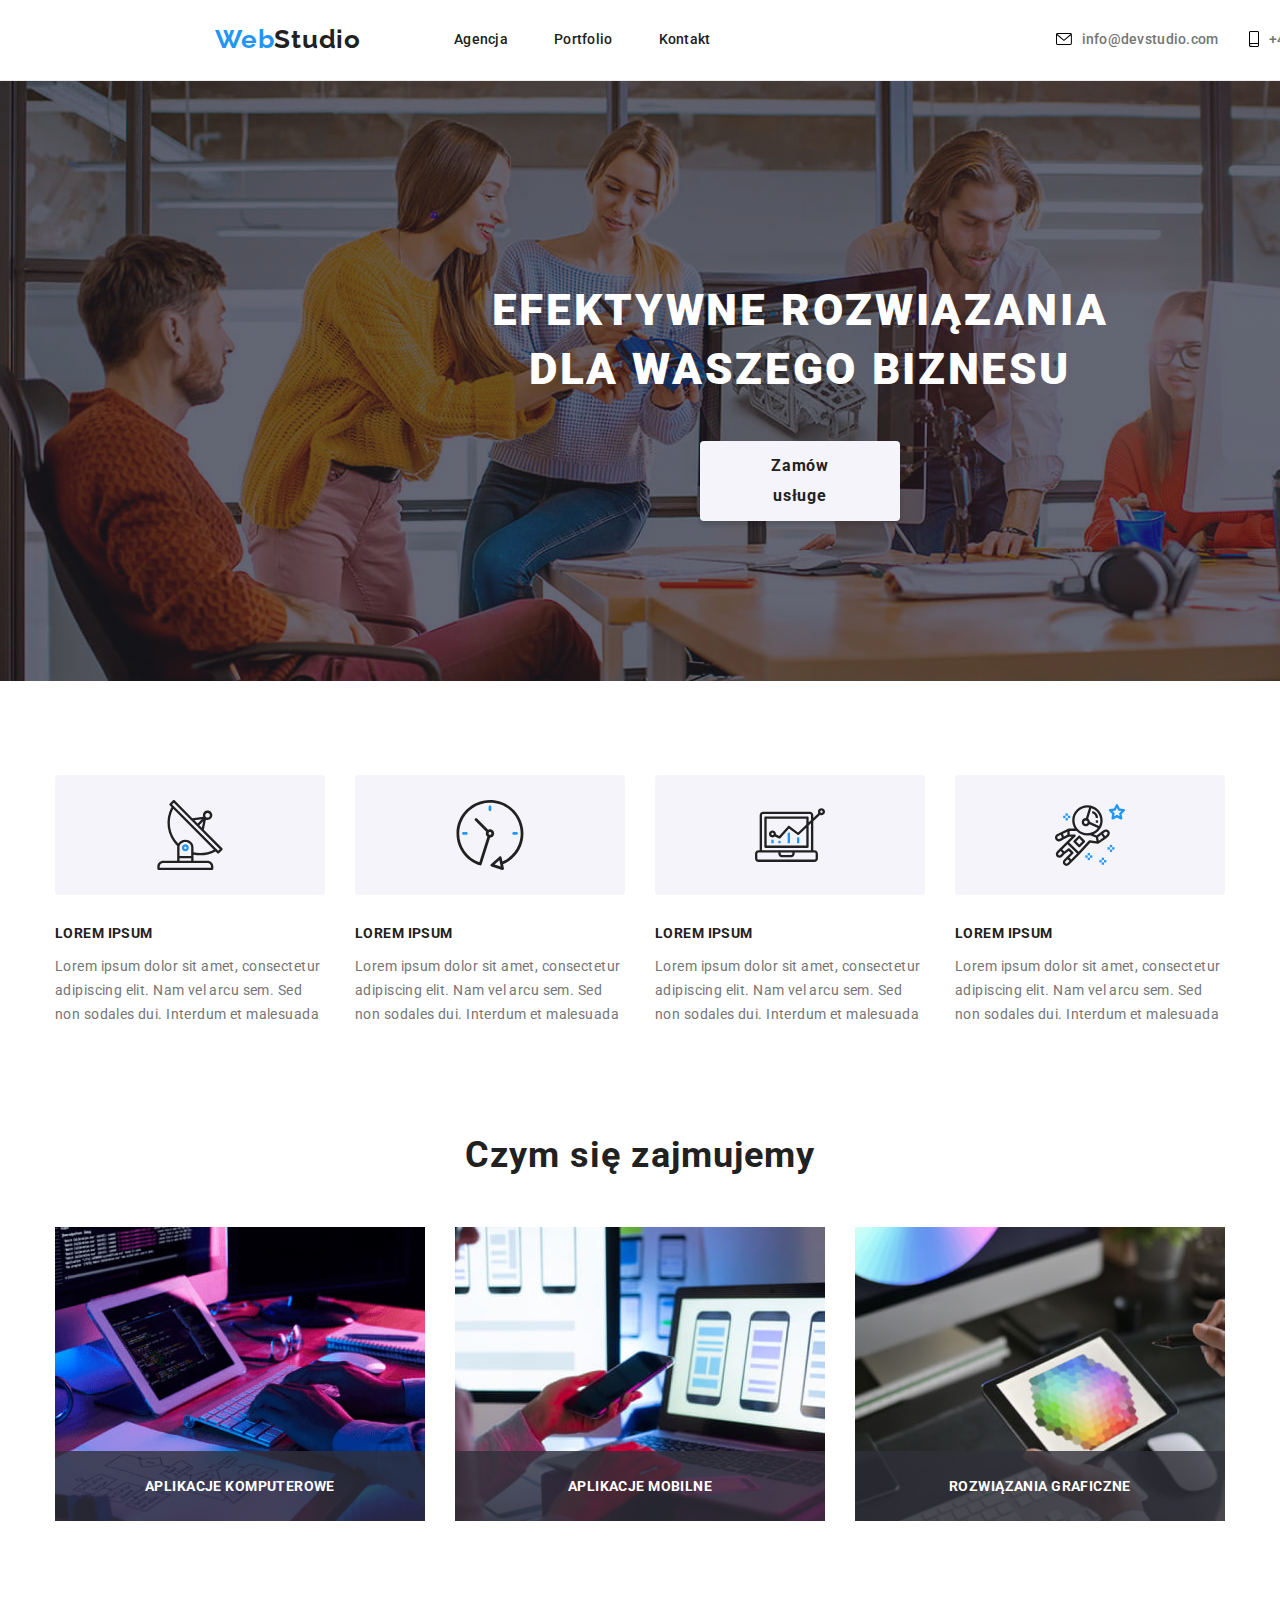
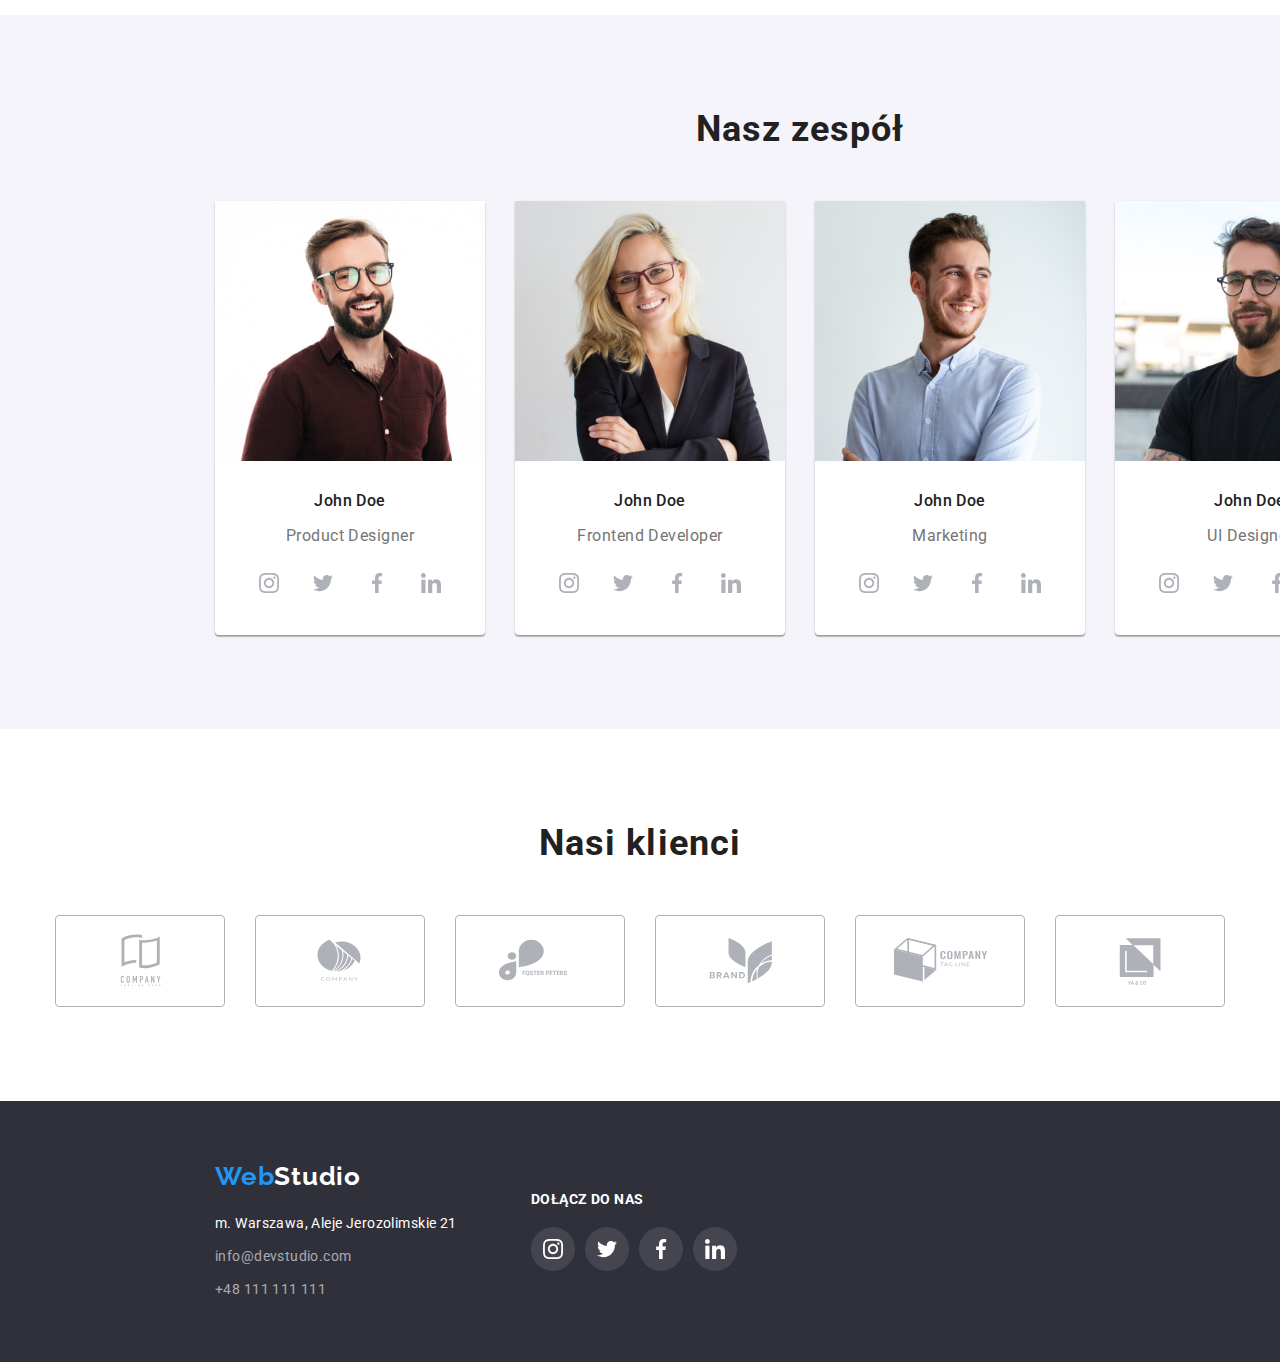
==== index.html @ 3041f0a5 ".visually-hidden" ====
<!DOCTYPE html>
<html lang="pl">
<head>
    <meta charset="UTF-8">
    <meta http-equiv="X-UA-Compatible" content="IE=edge">
    <meta name="viewport" content="width=device-width, initial-scale=1.0">
    <title>goit-markup-hw-04 Paweł Kupis</title>
    <link rel="stylesheet" href="modern-normalize.css">
    <link rel="stylesheet" href="./css/styles.css" />
    <link rel="preconnect" href="https://fonts.gstatic.com">
    <link href="https://fonts.googleapis.com/css2?family=Raleway:wght@700&family=Roboto:wght@400;500;700;900&display=swap"
    rel="stylesheet">
</head>
<body>
     <!---Menu-->
    <header>  
        <section class="menu">  
            <div class="container">
                <h2 class="menu-logo">
                    <a class="menu-logo-item" href="index.html">Web<span class="menu-logo-accent">Studio</span></a>
                </h2>
                <nav class="navigation">
                    <ul class="navigation-list list">
                        <li class="navigation-list-item">
                            <a class="navigation-list-link" href="Agencja">Agencja</a></li>
                        <li class="navigation-list-item">
                            <a class="navigation-list-link" href="portfolio.html">Portfolio</a></li>
                        <li class="navigation-list-item">
                            <a class="navigation-list-link" href="Kontakt">Kontakt</a></li>
                    </ul>
                </nav>
                <div class="menu-contact">
                    <a class="menu-mail" href="mailto:info@devstudio.com">
                        <svg class="icon-envelope">
                            <use href="./images/icons.svg#icon-envelope"></use>
                        </svg>
                        info@devstudio.com
                    </a>
                    <a class="menu-phonenumber" href="tel:48111111111">
                        <svg class="icon-smartphone">
                            <use href="./images/icons.svg#icon-smartphone"></use>
                        </svg>
                        +48 111 111 111
                    </a>
                </div>
            </div>
        </section>
        <section class="header">
            <div class="container">
                <div class="header-item">
                    <h1 class="header-title">EFEKTYWNE ROZWIĄZANIA DLA WASZEGO BIZNESU</h1>
                    <button class="header-btn blue-btn" type="button" data-modal-open>Zamów usługe</button>
                </div>
            </div>
        </section>
        
    </header>
    <main>
        <!-- Nasze atuty -->
        <section class="strengths section">
            <div class="container">               
                <ul class="strengths-list-icons list">
                    <li class="strengths-list-icons-item">
                        <svg class="icon-antenna strengthsicons">
                            <use href="./images/icons.svg#icon-antenna-1"></use>
                        </svg>
                    </li>
                    <li class="strengths-list-icons-item">        
                        <svg class="icon-clock strengthsicons">
                            <use href="./images/icons.svg#icon-clock-1"></use>
                        </svg>
                    </li>
                    <li class="strengths-list-icons-item">
                        <svg class="icon-diagram-1 strengthsicons">
                            <use href="./images/icons.svg#icon-diagram-1"></use>
                        </svg>
                    </li>
                    <li class="strengths-list-icons-item">
                        <svg class="icon-astronaut-1 strengthsicons">
                            <use href="./images/icons.svg#icon-astronaut-1"></use>
                        </svg>
                    </li>
                </ul>    
                <ul class="strengths-list list">
                    <li class="strengths-item">
                        <h3 class="strengths-title">LOREM IPSUM </h3> 
                        <p class="strengths-about">Lorem ipsum dolor sit amet, consectetur adipiscing elit. Nam vel arcu sem. Sed non sodales dui. Interdum et malesuada</p>
                    </li>
                    <li class="strengths-item">        
                        <h3 class="strengths-title">LOREM IPSUM </h3>
                        <p class="strengths-about">Lorem ipsum dolor sit amet, consectetur adipiscing elit. Nam vel arcu sem. Sed non sodales dui. Interdum et malesuada</p>
                    </li>
                    <li class="strengths-item">
                        <h3 class="strengths-title">LOREM IPSUM </h3>
                        <p class="strengths-about">Lorem ipsum dolor sit amet, consectetur adipiscing elit. Nam vel arcu sem. Sed non sodales dui. Interdum et malesuada</p>
                    </li>
                    <li class="strengths-item">
                        <h3 class="strengths-title">LOREM IPSUM </h3>
                        <p class="strengths-about">Lorem ipsum dolor sit amet, consectetur adipiscing elit. Nam vel arcu sem. Sed non sodales dui. Interdum et malesuada</p>
                    </li>
                </ul>
            </div>
        </section>
        <section class="whatwedo">
            <div class="container">
                <h2 class="whatwedo-title">Czym się zajmujemy</h2>
                <ul class="whatwedo-list list">
                    <li class="whatwedo-list-item">
                        <p class="whatwedo-list-about">Aplikacje komputerowe</p>
                        <img class="whatwedo-list-img" src="images/whatwedo1.jpg" alt="programowanie" width="370" height="294"></li>      
                    <li class="whatwedo-list-item">
                        <p class="whatwedo-list-about">Aplikacje mobilne</p>
                        <img class="whatwedo-list-img" src="images/whatwedo2.jpg" alt="programowanie na smartfona" width="370" height="294"></li>
                    <li class="whatwedo-list-item">
                        <p class="whatwedo-list-about">Rozwiązania graficzne</p>
                        <img class="whatwedo-list-img" src="images/whatwedo3.jpg" alt="paleta kolorów" width="370" height="294"></li>
                </ul>
            </div>
        </section>
        <section class="ourteam ">
            <div class="container section">
                <h2 class="ourteam-title">Nasz zespół</h2>
                <ul class="ourteam-list list">
                    <li class="ourteam-list-item">
                        <img class="ourteam-list-img" src="images/ourteam1.jpg" alt="Johan Doe 1" width="270" height="260">
                        <div class="ourteam-content-wrapper">
                            <h3 class="ourteam-list-name">John Doe</h3>
                            <p class="ourteam-list-job">Product Designer</p>
                            <ul class="social-list list">
                                <li class="social-list-item">
                                    <a class="social-list-link" href="#">
                                        <svg class="social-icon">
                                        <use href="./images/icons.svg#icon-instagram"></use>
                                        </svg>
                                    </a>
                                </li>
                                <li class="social-list-item">
                                    <a class="social-list-link" href="#">
                                    <svg class="social-icon">
                                        <use href="./images/icons.svg#icon-twitter"></use>
                                    </svg>
                                    </a>
                                </li>
                                <li class="social-list-item">
                                    <a class="social-list-link" href="#">
                                    <svg class="social-icon">
                                        <use href="./images/icons.svg#icon-facebook"></use>
                                    </svg>
                                    </a>
                                </li>
                                <li class="social-list-item">
                                    <a class="social-list-link" href="#">
                                    <svg class="social-icon">
                                        <use href="./images/icons.svg#icon-linkedin"></use>
                                    </svg>
                                    </a>
                                </li>
                            </ul>
                        </div>
                    </li>
                    <li class="ourteam-list-item">
                        <img class="ourteam-list-img" src="images/ourteam2.jpg" alt="Johan Doe 2" width="270" height="260">
                        <div class="ourteam-content-wrapper">
                            <h3 class="ourteam-list-name">John Doe</h3>
                            <p class="ourteam-list-job">Frontend Developer</p>
                            <ul class="social-list list">
                                <li class="social-list-item">
                                    <a class="social-list-link" href="#">
                                        <svg class="social-icon">
                                        <use href="./images/icons.svg#icon-instagram"></use>
                                        </svg>
                                    </a>
                                </li>
                                <li class="social-list-item">
                                    <a class="social-list-link" href="#">
                                    <svg class="social-icon">
                                        <use href="./images/icons.svg#icon-twitter"></use>
                                    </svg>
                                    </a>
                                </li>
                                <li class="social-list-item">
                                    <a class="social-list-link" href="#">
                                    <svg class="social-icon">
                                        <use href="./images/icons.svg#icon-facebook"></use>
                                    </svg>
                                    </a>
                                </li>
                                <li class="social-list-item">
                                    <a class="social-list-link" href="#">
                                    <svg class="social-icon">
                                        <use href="./images/icons.svg#icon-linkedin"></use>
                                    </svg>
                                    </a>
                                </li>
                            </ul>
                        </div>
                    </li>
                    <li class="ourteam-list-item">
                        <img class="ourteam-list-img" src="images/ourteam3.jpg" alt="Johan Doe 3" width="270" height="260">
                        <div class="ourteam-content-wrapper">
                            <h3 class="ourteam-list-name">John Doe</h3>
                            <p class="ourteam-list-job">Marketing</p>
                            <ul class="social-list list">
                                <li class="social-list-item">
                                    <a class="social-list-link" href="#">
                                        <svg class="social-icon">
                                        <use href="./images/icons.svg#icon-instagram"></use>
                                        </svg>
                                    </a>
                                </li>
                                <li class="social-list-item">
                                    <a class="social-list-link" href="#">
                                    <svg class="social-icon">
                                        <use href="./images/icons.svg#icon-twitter"></use>
                                    </svg>
                                    </a>
                                </li>
                                <li class="social-list-item">
                                    <a class="social-list-link" href="#">
                                    <svg class="social-icon">
                                        <use href="./images/icons.svg#icon-facebook"></use>
                                    </svg>
                                    </a>
                                </li>
                                <li class="social-list-item">
                                    <a class="social-list-link" href="#">
                                    <svg class="social-icon">
                                        <use href="./images/icons.svg#icon-linkedin"></use>
                                    </svg>
                                    </a>
                                </li>
                            </ul>
                        </div>
                    </li>
                    <li class="ourteam-list-item">
                        <img class="ourteam-list-img" src="images/ourteam4.jpg" alt="Johan Doe 4" width="270" height="260">
                        <div class="ourteam-content-wrapper">
                            <h3 class="ourteam-list-name">John Doe</h3>
                            <p class="ourteam-list-job">UI Designer</p>
                            <ul class="social-list list">
                                <li class="social-list-item">
                                    <a class="social-list-link" href="#">
                                        <svg class="social-icon">
                                        <use href="./images/icons.svg#icon-instagram"></use>
                                        </svg>
                                    </a>
                                </li>
                                <li class="social-list-item">
                                    <a class="social-list-link" href="#">
                                    <svg class="social-icon">
                                        <use href="./images/icons.svg#icon-twitter"></use>
                                    </svg>
                                    </a>
                                </li>
                                <li class="social-list-item">
                                    <a class="social-list-link" href="#">
                                    <svg class="social-icon">
                                        <use href="./images/icons.svg#icon-facebook"></use>
                                    </svg>
                                    </a>
                                </li>
                                <li class="social-list-item">
                                    <a class="social-list-link" href="#">
                                    <svg class="social-icon">
                                        <use href="./images/icons.svg#icon-linkedin"></use>
                                    </svg>
                                    </a>
                                </li>
                            </ul>
                        </div>
                    </li>
                </ul>
            </div>
        </section>
        <section class="ourclient section">
            <div class="container">
                <h2 class="ourclient-title">Nasi klienci</h2>
                <ul class="ourclient-list list">
                    <li class="ourclient-list-item">
                        <svg class="ourclient-icons">
                            <use href="./images/icons.svg#icon-Logo-1"></use>
                        </svg>
                    </li>
                    <li class="ourclient-list-item">
                        <svg class="ourclient-icons">
                            <use href="./images/icons.svg#icon-Logo-2"></use>
                        </svg>
                    </li>
                    <li class="ourclient-list-item">
                        <svg class="ourclient-icons">
                            <use href="./images/icons.svg#icon-Logo-3"></use>
                        </svg>
                    </li>
                    <li class="ourclient-list-item">
                        <svg class="ourclient-icons">
                            <use href="./images/icons.svg#icon-Logo-4"></use>
                        </svg>
                    </li>
                    <li class="ourclient-list-item">
                        <svg class="ourclient-icons">
                            <use href="./images/icons.svg#icon-Logo-5"></use>
                        </svg>
                    </li>
                    <li class="ourclient-list-item">
                        <svg class="ourclient-icons">
                            <use href="./images/icons.svg#icon-Logo"></use>
                        </svg>
                    </li>
                </ul>

            </div>
        </section>
    </main>
    <footer class="footer">
        <div class="container">
            <div class="left-footer">
                <h2 class="logo-footer">
                    <a class="menu-logo-item" href="#">Web<span class="footer-logo-accent">Studio</span></a>
                </h2>
                <address class="address">
                    <ul class="address-list list">
                        <li class="address-list-item">
                            <a class="address-list-link" href="https://goo.gl/maps/HhbNM7JacB6x19Nx8" target="_blank">m. Warszawa, Aleje Jerozolimskie 21</a></li>
                        <li class="address-list-item">
                            <a class="address-list-link" href="mailto:info@devstudio.com">info@devstudio.com</a></li>
                        <li class="address-list-item">
                            <a class="address-list-link" href="tel:48111111111">+48 111 111 111</a></li>
                    </ul>
                </address>
            </div>
            <div class="right-footer">
                <h3 class="social-title">Dołącz do nas</h3>
                <ul class="social-list list">
                    <li class="social-list-item">
                        <a class="social-list-link footer-icon" href="#">
                            <svg class="social-icon">
                            <use href="./images/icons.svg#icon-instagram"></use>
                            </svg>
                        </a>
                    </li>
                    <li class="social-list-item">
                        <a class="social-list-link footer-icon" href="#">
                        <svg class="social-icon">
                            <use href="./images/icons.svg#icon-twitter"></use>
                        </svg>
                        </a>
                    </li>
                    <li class="social-list-item">
                        <a class="social-list-link footer-icon" href="#">
                        <svg class="social-icon">
                            <use href="./images/icons.svg#icon-facebook"></use>
                        </svg>
                        </a>
                    </li>
                    <li class="social-list-item">
                        <a class="social-list-link footer-icon" href="#">
                        <svg class="social-icon">
                            <use href="./images/icons.svg#icon-linkedin"></use>
                        </svg>
                        </a>
                    </li>
                </ul>
            </div>
        </div>
    </footer>
    <div class="backdrop is-hidden" data-modal>
        <div class="modal">
            <button type="button" class="close-btn" data-modal-close>
                <svg class="close-btn-vector">
                    <use href="./images/icons.svg#icon-vector"></use>
                </svg>
            </button>
            <form class="modal-form" name="signup_form" action="" method="POST" autocomplete="on" novalidate>
                <h3 class="modal-form-title">Zostaw swoje dane w formularzu poniżej</h3>
                <div class="label-item">
                    <label class="modal-form-">
                        <span class="label-description">Imie</span> 
                        <input type="text" name="username" placeholder="Jan" />
                    </label>
                </div>
                <div class="label-item">
                    <label>
                        <span class="label-description">Telefon</span> 
                        <input type="tel" name="userphonenumber" placeholder="111 111 111" />
                    </label>
                </div>
                <div class="label-item">
                    <label>
                        <span class="label-description">Email</span>
                        <input type="email" name="useremail" placeholder="user1@gmail.com" />
                    </label>
                </div>
                <div class="label-item">
                    <label>
                        <span class="label-description">Komentarz</span>
                        <textarea name="usercomment" rows="5" placeholder="Wprowadź tekst"></textarea>
                    </label>
                </div>
                <div class="label-item">
                    <label class="modalcheckbox">
                        <input type="checkbox" name="statutes" value="statutes" checked />
                         <span class="checkbox-description">Oświadczam iż akceptuję Regulamin i Politykę Prywatności.</span> 
                    </label>
                </div>
                <div class="submit-item">
                <button class="submit-btn" type="submit">Wyślij</button>
                </div>
            </form>
        </div>
    </div>
    <script src="./js/modal.js"></script>
</body>
</html>
---- css/styles.css ----
:root {
  --main-font: "Roboto", sans-serif;
  --secondary-font: "Raleway", sans-serif;
  --main-color: #2196f3;
  --text-default: #212121;
  --description: #757575;
  --white: #ffffff;
  --svg-colour: #afb1b8;
}
body {
  font-family: var(--main-font);
  color: var(--text-default);
}
a {
  text-decoration: none;
}
h1,
h2,
h3,
h4,
h5,
h6 {
  margin: 0;
}

ul,
ol {
  padding: 0;
  margin: 0;
}

p {
  padding: 0;
}

img {
  display: block;
}
.list {
  list-style: none;
}
.container {
  width: 1200px;
  padding: 0 15px;
  align-items: center;
  margin: 0 auto;
}

.section {
  padding-top: 94px;
  padding-bottom: 94px;
}
/* ########### COMPONENT ############## */
.blue-btn {
  background: #f5f4fa;
  border-radius: 4px;
  cursor: pointer;
  transition: color 250ms cubic-bezier(0.4, 0, 0.2, 1),
    background-color 250ms cubic-bezier(0.4, 0, 0.2, 1);
}
.blue-btn:hover,
.blue-btn:focus {
  background-color: var(--main-color);
  color: var(--white);
}
/* ########### END COMPONENT ############## */

/* ########### MENU ############## */

.menu {
  border-bottom: 1px solid #ececec;
  width: 1600px;
  margin: 0 auto;
}
.menu .container {
  display: flex;
  align-items: center;
  padding-top: 24px;
  padding-bottom: 25px;
}
.menu-logo {
  margin-right: 93px;
}
.navigation-list {
  display: flex;
}
.navigation-list-item:not(:last-child) {
  margin-right: 46px;
}
.navigation-list-link {
  display: inline-block;
  position: relative;
}

.navigation-list-link::after {
  content: " ";
  display: block;
  width: 100%;
  height: 4px;
  background: transparent;
  position: absolute;
  bottom: -28px;
  left: 0;
  border-radius: 2px;
  transition: background 250ms cubic-bezier(0.4, 0, 0.2, 1);
}
.navigation-list-link:hover::after,
.navigation-list-link:visited::after {
  background: var(--main-color);
}

.menu-logo-item {
  font-family: var(--secondary-font);
  font-size: 26px;
  line-height: 1.192;
  letter-spacing: 0.03em;
  color: var(--main-color);
}
.menu-logo-accent {
  color: var(--text-default);
}

.navigation-list-link {
  font-weight: 500;
  font-size: 14px;
  line-height: 1.142;
  letter-spacing: 0.02em;
  color: var(--text-default);
  transition: color 250ms cubic-bezier(0.4, 0, 0.2, 1);
}

.navigation-list-link:hover,
.navigation-list-link:focus {
  color: var(--main-color);
}
.menu-contact {
  display: flex;
  align-items: center;
  justify-content: center;
}
.menu-mail {
  margin-left: 345px;
  margin-right: 30px;
}

.menu-mail,
.menu-phonenumber {
  font-weight: 500;
  font-size: 14px;
  line-height: 1.142;
  letter-spacing: 0.02em;
  color: var(--description);
  display: flex;
  align-items: center;
  transition: color 250ms cubic-bezier(0.4, 0, 0.2, 1),
    fill 250ms cubic-bezier(0.4, 0, 0.2, 1);
}
.menu-mail:hover,
.menu-mail:focus,
.menu-phonenumber:hover,
.menu-phonenumber:focus {
  color: var(--main-color);
  fill: var(--main-color);
}
.icon-envelope {
  width: 16px;
  height: 12px;
}
.icon-smartphone {
  width: 10px;
  height: 16px;
}
.icon-envelope,
.icon-smartphone {
  margin-right: 10px;
}

/* ########### END MENU ############## */

/* ########### HEDER ############## */

.header {
  background-image: linear-gradient(
      rgba(47, 48, 58, 0.4),
      rgba(47, 48, 58, 0.4)
    ),
    url("../images/background/headerbackground.jpg");
  height: 600px;
  background-repeat: no-repeat;
  width: 1600px;
  margin: 0 auto;
}

.container .header-item {
  display: flex;
  flex-direction: column;
  align-items: center;
  justify-content: center;
}
.header-item {
  padding-top: 200px;
  padding-bottom: 200px;
}

.header-title {
  margin-bottom: 40px;
  width: 696px;
  height: 120px;
  font-weight: 900;
  font-size: 44px;
  line-height: 1.333;
  text-align: center;
  letter-spacing: 0.06em;
  text-transform: uppercase;
  color: var(--white);
}
.header-btn {
  width: 200px;
  padding: 10px 41px;
  border: 0px;
  font-weight: bold;
  font-size: 16px;
  line-height: 1.875;
  text-align: center;
  letter-spacing: 0.06em;
  color: var(--text-default);
  box-shadow: 0px 4px 4px rgba(0, 0, 0, 0.15);
}
.main-btn{
  border: none;
  width: 200px;
  font-size: 16px;
  line-height: 1.875;
  color: var(--text-default);
  box-shadow: 0px 4px 4px rgba(0, 0, 0, 0.15);

}

/* ########### END HEDER ############## */

/* ########### MAIN ############## */
.strengths .container {
  display: block;
}
.strengths-list,
.strengths-list-icons {
  display: flex;
}
.strengths-list-icons .strengths-list-icons-item {
  display: flex;
}

.strengths-item:not(:last-child),
.strengths-list-icons-item:not(:last-child) {
  margin-right: 30px;
}
.strengths-list-icons-item {
  width: 270px;
  height: 120px;
  margin-bottom: 30px;
  background: #f5f4fa;
  border-radius: 4px;
}
.strengthsicons {
  width: 70px;
  min-height: 70px;
  margin-left: 100px;
}

.strengths-title {
  margin-bottom: 10px;
  width: 270px;
  font-size: 14px;
  line-height: 1.142;
  letter-spacing: 0.03em;
  text-transform: uppercase;
}
.strengths-about {
  width: 270px;
  font-size: 14px;
  line-height: 1.714;
  letter-spacing: 0.03em;
  color: var(--description);
}
.whatwedo-title,
.ourteam-title,
.ourclient-title {
  margin-bottom: 50px;
  font-size: 36px;
  line-height: 1.166;
  text-align: center;
  letter-spacing: 0.03em;
}
.whatwedo {
  padding-bottom: 94px;
}
.whatwedo-list {
  display: flex;
}

.whatwedo-list-item:not(:last-child),
.ourteam-list-item:not(:last-child) {
  margin-right: 30px;
}
.whatwedo-list-item {
  position: relative;
}
.whatwedo-list-item > .whatwedo-list-about {
  position: absolute;
  bottom: 0px;
  left: -50%;
  right: 50%;
  transform: translate(50%, 0%);
  margin: 0 auto;
  padding-top: 27px;
  padding-bottom: 27px;
  background-color: rgba(47, 48, 58, 0.8);
}
.whatwedo-list-about {
  font-family: var(--main-font);
  font-style: normal;
  font-weight: bold;
  font-size: 14px;
  line-height: 16px;
  text-align: center;
  letter-spacing: 0.03em;
  text-transform: uppercase;
  color: var(--white);
}
.ourteam {
  background-color: #f5f4fa;
  width: 1600px;
  margin: 0 auto;
}
.ourteam-list {
  display: flex;
}
.ourteam-list-item {
  background: #ffffff;
  box-shadow: 0px 1px 3px rgba(0, 0, 0, 0.12), 0px 1px 1px rgba(0, 0, 0, 0.14),
    0px 2px 1px rgba(0, 0, 0, 0.2);
  border-radius: 0px 0px 4px 4px;
}
.ourteam-content-wrapper {
  padding-top: 30px;
  padding-right: 32px;
  padding-bottom: 30px;
  padding-left: 32px;
}
.ourteam-list-name {
  margin-bottom: 10px;
}
.ourteam-list-name {
  font-weight: 500;
  font-size: 16px;
  line-height: 1.187;
  text-align: center;
  letter-spacing: 0.03em;
}
.ourteam-list-job {
  font-size: 16px;
  line-height: 1.187;
  text-align: center;
  letter-spacing: 0.03em;
  color: var(--description);
  margin-bottom: 16px;
}
.social-list {
  display: flex;
  align-items: center;
  justify-content: space-between;
  width: 206px;
}
.social-list-item {
  display: flex;
}
.social-list-link {
  display: flex;
  align-items: center;
  justify-content: center;
  width: 44px;
  height: 44px;
  background: rgba(255, 255, 255, 0.1);
  border-radius: 50%;
  fill: #afb1b8;
  transition: background-color 250ms cubic-bezier(0.4, 0, 0.2, 1),
    fill 250ms cubic-bezier(0.4, 0, 0.2, 1);
}
.social-list-link:hover,
.social-list-link:focus {
  fill: var(--white);
  background-color: var(--main-color);
}
.social-icon {
  width: 20px;
  height: 20px;
}
.ourclient-list {
  display: flex;
  justify-content: space-between;
}
.ourclient-list-item:hover,
.ourclient-list-item:focus {
  fill: var(--main-color);
  border-color: var(--main-color);
}
.ourclient-list-item {
  display: flex;
  width: 170px;
  height: 92px;
  border: 1px solid #afb1b8;
  border-radius: 4px;
  fill: var(--svg-colour);
  transition: border-color 250ms cubic-bezier(0.4, 0, 0.2, 1),
    fill 250ms cubic-bezier(0.4, 0, 0.2, 1);
}
.ourclient-icons {
  width: 106px;
  min-height: 60px;
  margin-left: 32px;
}
/* ########### END MAIN ############## */

/* ########### FOOTER ############## */
.footer {
  background: #2f303a;
  width: 1600px;
  margin: 0 auto;
}
.left-footer {
  min-width: 246px;
}
.logo-footer {
  padding-top: 60px;
  margin-bottom: 20px;
}
.address-list-item:not(:last-child) {
  margin-bottom: 9px;
}
.address {
  padding-bottom: 60px;
}
.address-list-link {
  font-style: normal;
  font-weight: normal;
  font-size: 14px;
  line-height: 1.714;
  letter-spacing: 0.03em;
  color: rgba(255, 255, 255, 0.6);
  transition: color 250ms cubic-bezier(0.4, 0, 0.2, 1);
}
a[href="https://goo.gl/maps/HhbNM7JacB6x19Nx8"]
{
  color: var(--white);
}
.address-list-link:hover,
.address-list-link:focus {
  color: var(--main-color);
}
.footer-logo-accent {
  color: var(--white);
}
.right-footer {
  padding-left: 70px;
}
.social-title {
  padding-bottom: 20px;
  font-size: 14px;
  line-height: 1.143;
  letter-spacing: 0.03em;
  text-transform: uppercase;
  color: #ffffff;
}
.footer .container {
  display: flex;
}

.footer-icon {
  fill: var(--white);
}

/* ########### END FOOTER ############## */

.backdrop {
  position: fixed;
  left: 0px;
  top: 0px;
  width: 100%;
  height: 100%;
  background: rgba(99, 62, 62, 0.2);
  transition: visibility 250ms cubic-bezier(0.4, 0, 0.2, 1),
    opacity 250ms cubic-bezier(0.4, 0, 0.2, 1);
}
.modal {
  position: absolute;
  width: 528px;
  min-height: 581px;
  left: 50%;
  top: 50%;
  transform: translate(-50%, -50%);
  background: #ffffff;
  box-shadow: 0px 1px 3px rgba(0, 0, 0, 0.12), 0px 1px 1px rgba(0, 0, 0, 0.14),
    0px 2px 1px rgba(0, 0, 0, 0.2);
  border-radius: 4px;
}
.close-btn {
  position: absolute;
  width: 30px;
  height: 30px;
  right: 8px;
  top: 8px;
  border-radius: 50%;
  background: #ffffff;
  border: 1px solid rgba(0, 0, 0, 0.1);
  box-sizing: border-box;
  cursor: pointer;
}
.close-btn-vector {
  position: relative;
  width: 11px;
  height: 11px;
  margin: 0 auto;
}
.is-hidden {
  opacity: 0;
  visibility: hidden;
  pointer-events: none;
  transition: visibility 250ms cubic-bezier(0.4, 0, 0.2, 1),
    opacity 250ms cubic-bezier(0.4, 0, 0.2, 1);
}
.modal-form{
  padding-right: 40px;
  padding-left: 40px;
}
.modal-form-title{
  display: flex;
  padding-top: 40px;
  padding-bottom: 12px;
  min-width: 448px;
font-size: 20px;
line-height: 23px;
text-align: center;
justify-content: center;
letter-spacing: 0.03em;
}
label {
      display: flex;
      flex-direction: column;
      margin-bottom: 28px;
      
    }
textarea{
  resize: none;
} 
input{
  height: 2.5rem;
  padding: 1rem .75rem;
  border: 1px solid rgba(33, 33, 33, 0.2);
box-sizing: border-box;
border-radius: 4px;
  outline: none;
}   
textarea{
  border: 1px solid rgba(33, 33, 33, 0.2);
box-sizing: border-box;
border-radius: 4px;
outline: none;
}
.submit-item{
  display: flex;
  justify-content: center;
  padding-top: 2px;
  padding-bottom: 40px;
}
.label-description{
  font-size: 12px;
line-height: 14px;
letter-spacing: 0.01em;
color: var(--description);
}
.checkbox-description{
  font-size: 14px;
line-height: 24px;
letter-spacing: 0.03em;
color: var(--description);
}
.submit-btn{
  width: 200px;
  height: 50px;
  font-weight: bold;
font-size: 16px;
line-height: 30px;
text-align: center;
letter-spacing: 0.06em;
  color: var(--white);
  background: var(--main-color);
box-shadow: 0px 4px 4px rgba(0, 0, 0, 0.15);
border-radius: 4px;
border: 0px;
}
.visually-hidden{
  position: absolute !important;
  clip: rect(1px 1px 1px 1px);
  clip: rect(1px, 1px, 1px, 1px);
  padding: 0 !important;
  border: 0 !important;
  height: 1px !important;
  width: 1px !important;
  overflow: hidden;
}

/* ########### PORTFOLIO ############## */
.container .filters-list {
  display: flex;
  justify-content: center;
}
.filters-list-item:not(:last-child) {
  margin-right: 8px;
}

.filters-list-btn {
  border: 0px;
  padding: 6px 22px;
  font-weight: 500;
  font-size: 16px;
  line-height: 1.625;
  text-align: center;
  letter-spacing: 0.03em;
  color: var(--text-default);
}

.container .projects-list {
  display: flex;
}
.projects-list {
  min-height: 1272px;
  padding-top: 50px;
  flex-wrap: wrap;
  align-items: center;
  justify-content: space-between;
}
.projects-list-title {
  margin-bottom: 4px;
  padding-left: 24px;
}
.projects-list-type {
  padding-bottom: 20px;
  padding-left: 24px;
}
.projects-list-item:nth-child(-n + 6) {
  margin-bottom: 30px;
}
.projects-list-item:hover,
.projects-list-item:focus {
  border: 1px solid #eeeeee;
  box-sizing: border-box;
  box-shadow: 0px 1px 1px rgba(0, 0, 0, 0.12), 0px 4px 4px rgba(0, 0, 0, 0.06),
    1px 4px 6px rgba(0, 0, 0, 0.16);
}
.projects-list-item {
  position: relative;
  overflow: hidden;
  transition: box-shadow 250ms cubic-bezier(0.4, 0, 0.2, 1);
}
.overlay {
  position: absolute;
  top: 0;
  left: 0;
  width: 374px;
  height: 294px;
  background-color: rgba(33, 150, 243, 0.9);
  transform: translatey(100%);
  transition: transform 250ms cubic-bezier(0.4, 0, 0.2, 1);
  z-index: 0;
}
.overlay > p {
  padding-top: 49px;
  padding-right: 45px;
  padding-bottom: 49px;
  padding-left: 24px;
  font-size: 18px;
  line-height: 28px;
  letter-spacing: 0.03em;
  color: var(--white);
  margin: 0 auto;
}
.projects-list-item:hover .overlay {
  transform: translatex(0);
}
.projects-frame {
  position: relative;
  padding-top: 20px;
  border-right: 1px solid #eeeeee;
  border-bottom: 1px solid #eeeeee;
  border-left: 1px solid #eeeeee;
  background-color: var(--white);
  z-index: 1;
}
.projects-list-title {
  font-size: 18px;
  line-height: 1.666;
  letter-spacing: 0.06em;
}
.projects-list-type {
  font-size: 16px;
  line-height: 1.875;
  letter-spacing: 0.03em;
  color: var(--description);
}
/* ########### END PORTFOLIO ############## */
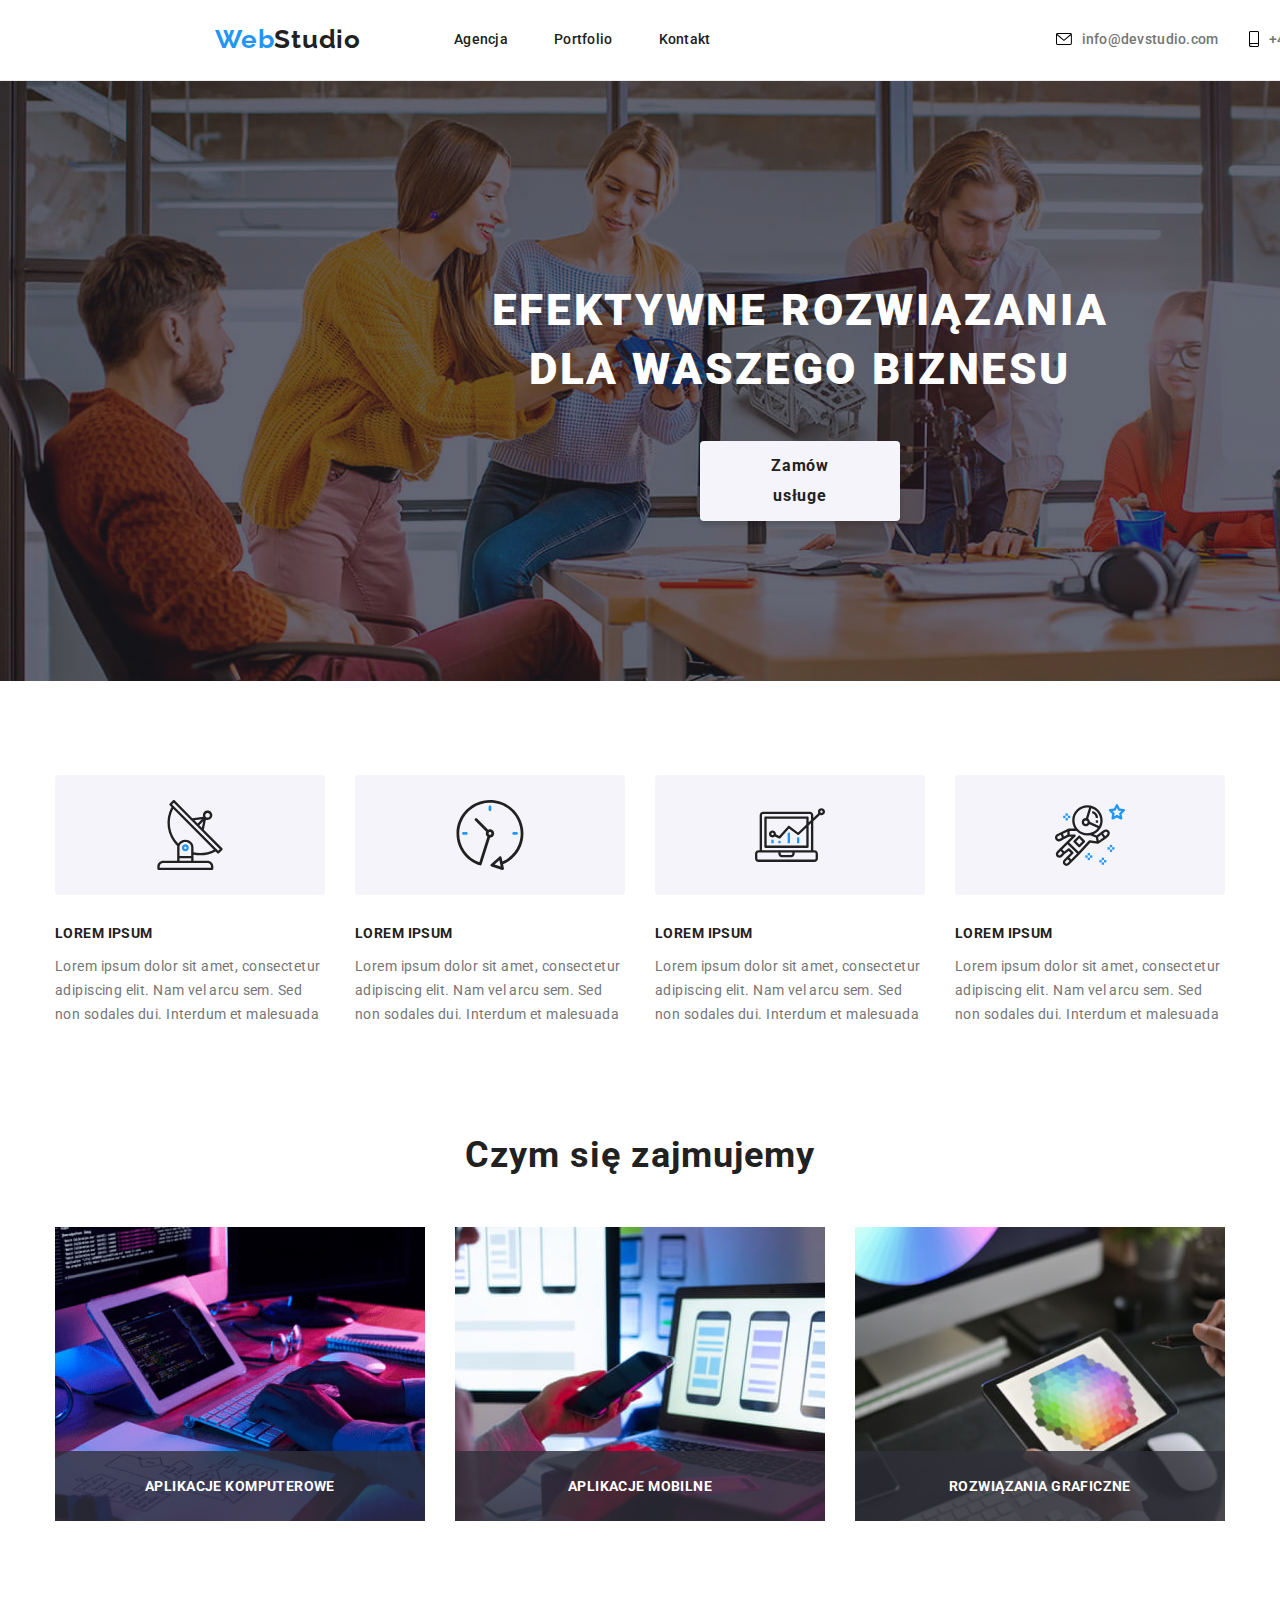
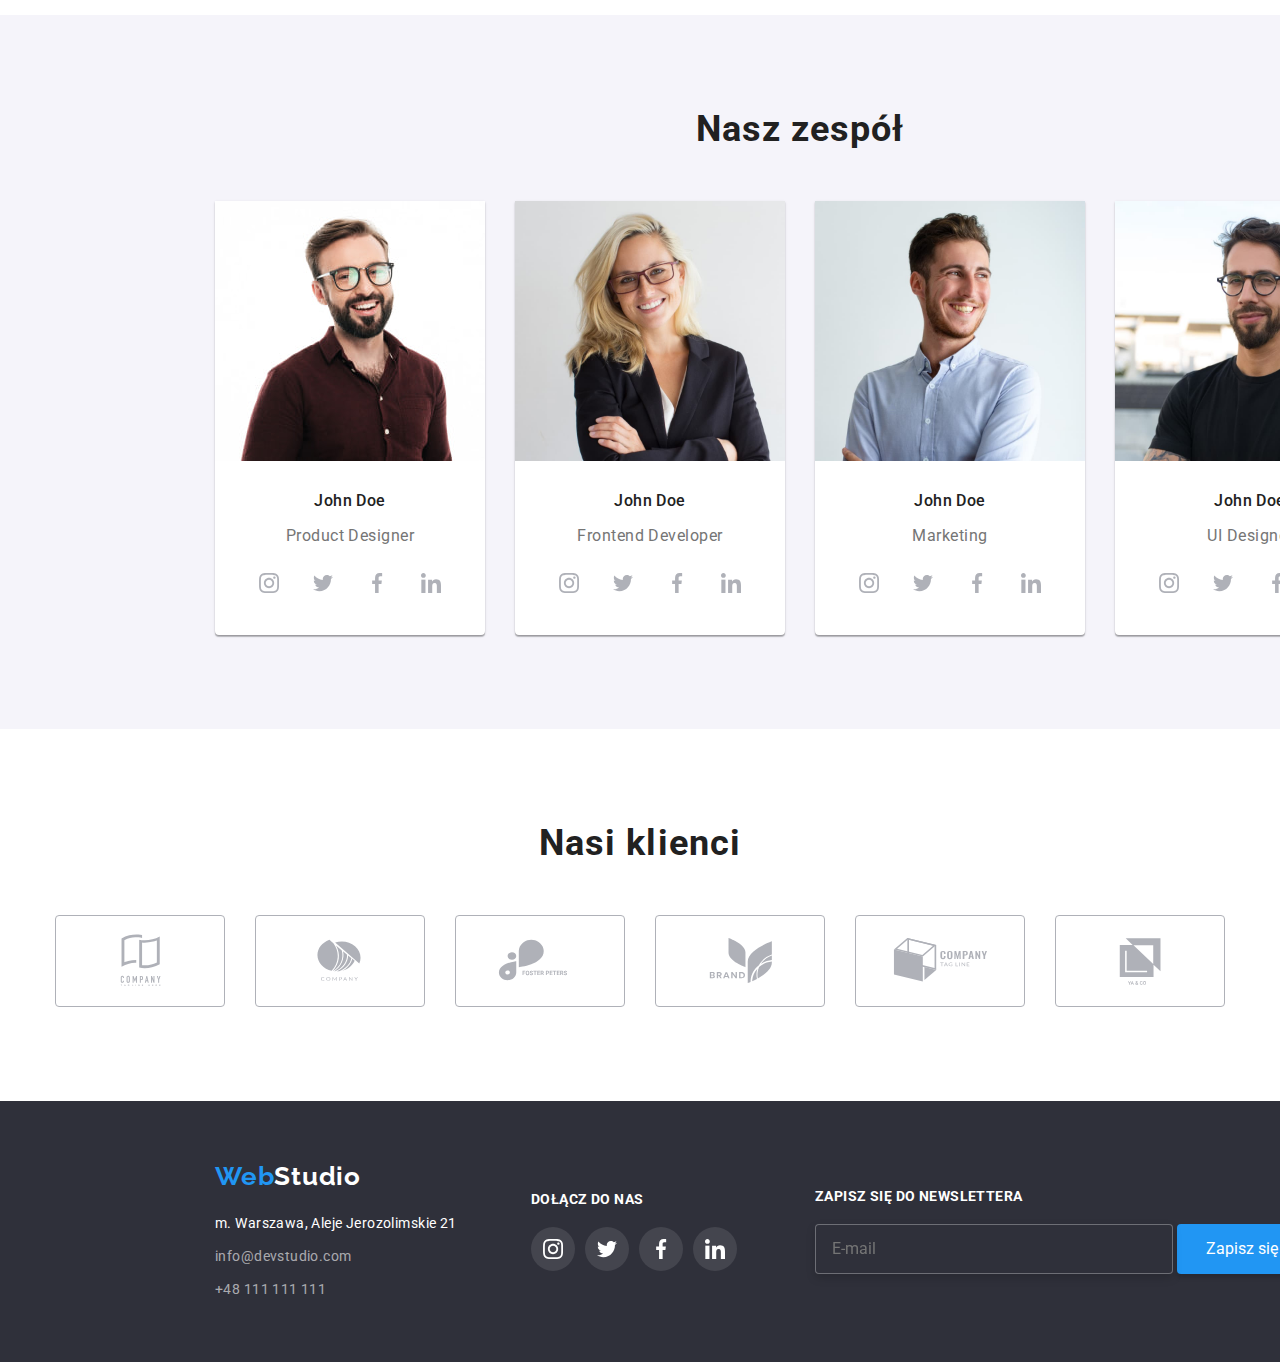
==== commit cb18d106: "newsletter" ====
--- a/index.html
+++ b/index.html
@@ -361,6 +361,17 @@
                     </li>
                 </ul>
             </div>
+            <form class="footer-form" name="signup_form" action="" method="POST" autocomplete="on" novalidate>
+                <h3 class="footer-form-title">Zapisz się do newslettera</h3>
+                <label for="footer-form-label">
+                <input class="footer-input" type="email" name="newsletteremail" placeholder="E-mail">
+                <button class="footer-form-btn" type="submit">Zapisz się
+                    <!-- <svg class="footer-button-icon">
+                        <use href="./images/icons.svg#icon-send"></use>
+                    </svg> -->
+                </button>
+                </label>
+            </form>
         </div>
     </footer>
     <div class="backdrop is-hidden" data-modal>
@@ -372,38 +383,34 @@
             </button>
             <form class="modal-form" name="signup_form" action="" method="POST" autocomplete="on" novalidate>
                 <h3 class="modal-form-title">Zostaw swoje dane w formularzu poniżej</h3>
-                <div class="label-item">
-                    <label class="modal-form-">
-                        <span class="label-description">Imie</span> 
-                        <input type="text" name="username" placeholder="Jan" />
-                    </label>
-                </div>
-                <div class="label-item">
-                    <label>
-                        <span class="label-description">Telefon</span> 
-                        <input type="tel" name="userphonenumber" placeholder="111 111 111" />
-                    </label>
-                </div>
-                <div class="label-item">
-                    <label>
-                        <span class="label-description">Email</span>
-                        <input type="email" name="useremail" placeholder="user1@gmail.com" />
-                    </label>
-                </div>
-                <div class="label-item">
-                    <label>
-                        <span class="label-description">Komentarz</span>
-                        <textarea name="usercomment" rows="5" placeholder="Wprowadź tekst"></textarea>
-                    </label>
-                </div>
-                <div class="label-item">
-                    <label class="modalcheckbox">
-                        <input type="checkbox" name="statutes" value="statutes" checked />
-                         <span class="checkbox-description">Oświadczam iż akceptuję Regulamin i Politykę Prywatności.</span> 
-                    </label>
-                </div>
-                <div class="submit-item">
-                <button class="submit-btn" type="submit">Wyślij</button>
+                <label class="modal-label" for="name" required> Imie</label>
+                <div class="modal-input-wrapper">
+                    <input class="modal-input" type="text" name="username" placeholder="Jan"></input>
+                    <svg class="modal-input-icon">
+                        <use href="./images/icons.svg#icon-modalperson"></use>
+                    </svg>
+                </div>
+                <label class="modal-label" for="telephone"> Telefon </label>
+                <div class="modal-input-wrapper">
+                    <input class="modal-input" type="tel" name="userphonenumber" placeholder="111 111 111">
+                    <svg class="modal-input-icon">
+                        <use href="./images/icons.svg#icon-modalphone"></use>
+                    </svg>
+                </div>
+                <label class="modal-label" for="email" required> Email</label>
+                <div class="modal-input-wrapper">
+                    <input class="modal-input" type="email" name="useremail" placeholder="jan@mail.com">
+                    <svg class="modal-input-icon">
+                        <use href="./images/icons.svg#icon-modalemail"></use>
+                    </svg>
+                </div>
+                <label class="modal-label" for="comment">Komentarz </label>
+                    <textarea class="modal-textarea" name="usercomment" id="textarea" cols="30" rows="5" placeholder="Wprowadź tekst"></textarea>
+                <div class="modal-declaimer-wrapper">
+                    <input class="modal-checkbox visually-hidden" type="checkbox" id="user-policy" name="statutes" value="statutes" required></input>
+                    <label class="policy-label" for="user-policy"> Oświadczam iż akceptuję <a class="modal-policy-linktext" href="#">Regulamin</a> i <a class="modal-policy-linktext" href="#">Politykę Prywatności.</a>
+                    </label>   
+                    <button class="modal-btn" type="submit">Wyślij</button>
                 </div>
             </form>
         </div>
--- a/css/styles.css
+++ b/css/styles.css
@@ -226,14 +226,13 @@
   color: var(--text-default);
   box-shadow: 0px 4px 4px rgba(0, 0, 0, 0.15);
 }
-.main-btn{
+.main-btn {
   border: none;
   width: 200px;
   font-size: 16px;
   line-height: 1.875;
   color: var(--text-default);
   box-shadow: 0px 4px 4px rgba(0, 0, 0, 0.15);
-
 }
 
 /* ########### END HEDER ############## */
@@ -474,10 +473,52 @@
 .footer .container {
   display: flex;
 }
-
 .footer-icon {
   fill: var(--white);
 }
+.footer-form{
+  min-width: 570px;
+  padding-left: 78px;
+}
+.footer-form-title{
+  padding-bottom: 20px;
+  font-size: 14px;
+line-height: 16px;
+letter-spacing: 0.03em;
+text-transform: uppercase;
+color: #FFFFFF;
+}
+.footer-form-label{
+  display: inline-block;
+}
+.footer-input{
+  width: 358px;
+  padding: 15px 16px;
+  border: 1px solid rgba(255, 255, 255, 0.3);
+box-sizing: border-box;
+filter: drop-shadow(0px 4px 4px rgba(0, 0, 0, 0.15));
+border-radius: 4px;
+background: #2F303A;
+/* outline: none; */
+}
+.footer-form-btn{
+  width: 200px;
+height: 50px;
+padding-right: 76px;
+color: var(--white);
+  background: var(--main-color) ;
+box-shadow: 0px 4px 4px rgba(0, 0, 0, 0.15);
+border-radius: 4px;
+border: 0px;
+}
+.footer-form-btn::before{
+  background-image: url(../images/vectors/vectorunchecked.svg);
+}
+/* .footer-button-icon{
+  width: 24px;
+  height: 24px;
+  fill: var(--white);
+} */
 
 /* ########### END FOOTER ############## */
 
@@ -493,15 +534,16 @@
 }
 .modal {
   position: absolute;
-  width: 528px;
-  min-height: 581px;
   left: 50%;
   top: 50%;
   transform: translate(-50%, -50%);
+  width: 528px;
+  min-height: 581px;
   background: #ffffff;
   box-shadow: 0px 1px 3px rgba(0, 0, 0, 0.12), 0px 1px 1px rgba(0, 0, 0, 0.14),
     0px 2px 1px rgba(0, 0, 0, 0.2);
   border-radius: 4px;
+  padding: 40px;
 }
 .close-btn {
   position: absolute;
@@ -528,77 +570,126 @@
   transition: visibility 250ms cubic-bezier(0.4, 0, 0.2, 1),
     opacity 250ms cubic-bezier(0.4, 0, 0.2, 1);
 }
-.modal-form{
-  padding-right: 40px;
-  padding-left: 40px;
-}
-.modal-form-title{
-  display: flex;
-  padding-top: 40px;
+.modal-form {
+  display: flex;
+  justify-content: center;
+  align-items: flex-start;
+  flex-direction: column;
+}
+.modal-form-title {
+  display: flex;
   padding-bottom: 12px;
   min-width: 448px;
-font-size: 20px;
-line-height: 23px;
-text-align: center;
-justify-content: center;
-letter-spacing: 0.03em;
-}
-label {
-      display: flex;
-      flex-direction: column;
-      margin-bottom: 28px;
-      
-    }
-textarea{
+  font-size: 20px;
+  line-height: 23px;
+  text-align: center;
+  justify-content: center;
+  letter-spacing: 0.03em;
+}
+.modal-label {
+  font-size: 12px;
+  line-height: 14px;
+  letter-spacing: 0.01em;
+  color: var(--description);
+  padding-bottom: 4px;
+}
+.modal-input-wrapper {
+  position: relative;
+  width: 100%;
+  margin-bottom: 10px;
+}
+.modal-input {
+  width: 100%;
+  height: 40px;
+  border: 1px solid rgba(33, 33, 33, 0.2);
+  box-sizing: border-box;
+  border-radius: 4px;
+  padding-top: 12px;
+  padding-bottom: 12px;
+  padding-left: 42px;
+}
+.modal-input:focus,
+.modal-textarea:focus {
+  fill: var(--main-color);
+  border-color: var(--main-color);
+  outline: none;
+}
+.modal-input-icon {
+  position: absolute;
+  top: 50%;
+  left: 15px;
+  transform: translatey(-50%);
+  width: 12px;
+  height: 12px;
+  fill: var(--text-default);
+}
+.modal-input:focus + .modal-input-icon {
+  fill: var(--main-color);
+}
+.modal-textarea {
+  border: 1px solid rgba(33, 33, 33, 0.2);
+  box-sizing: border-box;
+  border-radius: 4px;
+  outline: none;
   resize: none;
-} 
-input{
-  height: 2.5rem;
-  padding: 1rem .75rem;
-  border: 1px solid rgba(33, 33, 33, 0.2);
-box-sizing: border-box;
-border-radius: 4px;
-  outline: none;
-}   
-textarea{
-  border: 1px solid rgba(33, 33, 33, 0.2);
-box-sizing: border-box;
-border-radius: 4px;
-outline: none;
-}
-.submit-item{
+  width: 100%;
+  height: 120px;
+  padding: 12px 16px;
+}
+.modal-checkbox-wrapper {
   display: flex;
   justify-content: center;
-  padding-top: 2px;
-  padding-bottom: 40px;
-}
-.label-description{
-  font-size: 12px;
-line-height: 14px;
-letter-spacing: 0.01em;
-color: var(--description);
-}
-.checkbox-description{
+  align-items: center;
+  flex-direction: column;
+  margin: 0 auto;
+  padding-top: 20px;
+}
+.modal-declaimer-wrapper {
+  display: flex;
+  justify-content: center;
+  align-items: center;
+  flex-direction: column;
+  margin: 0 auto;
+  padding-top: 20px;
+}
+.policy-label {
   font-size: 14px;
-line-height: 24px;
-letter-spacing: 0.03em;
-color: var(--description);
-}
-.submit-btn{
+  line-height: 24px;
+  letter-spacing: 0.03em;
+  color: var(--description);
+}
+.policy-label::before {
+  display: inline-block;
+  content: "";
+  width: 16px;
+  height: 15px;
+  background-image: url(../images/vectors/vectorunchecked.svg);
+}
+.modal-checkbox:checked + .policy-label::before{
+  background-image: url(../images/vectors/vectotchecked.svg);
+  
+}
+
+.modal-policy-linktext {
+  color: var(--main-color);
+  text-decoration: underline;
+}
+.modal-btn {
   width: 200px;
   height: 50px;
   font-weight: bold;
-font-size: 16px;
-line-height: 30px;
-text-align: center;
-letter-spacing: 0.06em;
+  font-size: 16px;
+  line-height: 30px;
+  text-align: center;
+  letter-spacing: 0.06em;
   color: var(--white);
   background: var(--main-color);
-box-shadow: 0px 4px 4px rgba(0, 0, 0, 0.15);
-border-radius: 4px;
-border: 0px;
-}
-.visually-hidden{
+  box-shadow: 0px 4px 4px rgba(0, 0, 0, 0.15);
+  border-radius: 4px;
+  border: 0px;
+  margin-top: 30px;
+}
+.visually-hidden {
   position: absolute !important;
   clip: rect(1px 1px 1px 1px);
   clip: rect(1px, 1px, 1px, 1px);
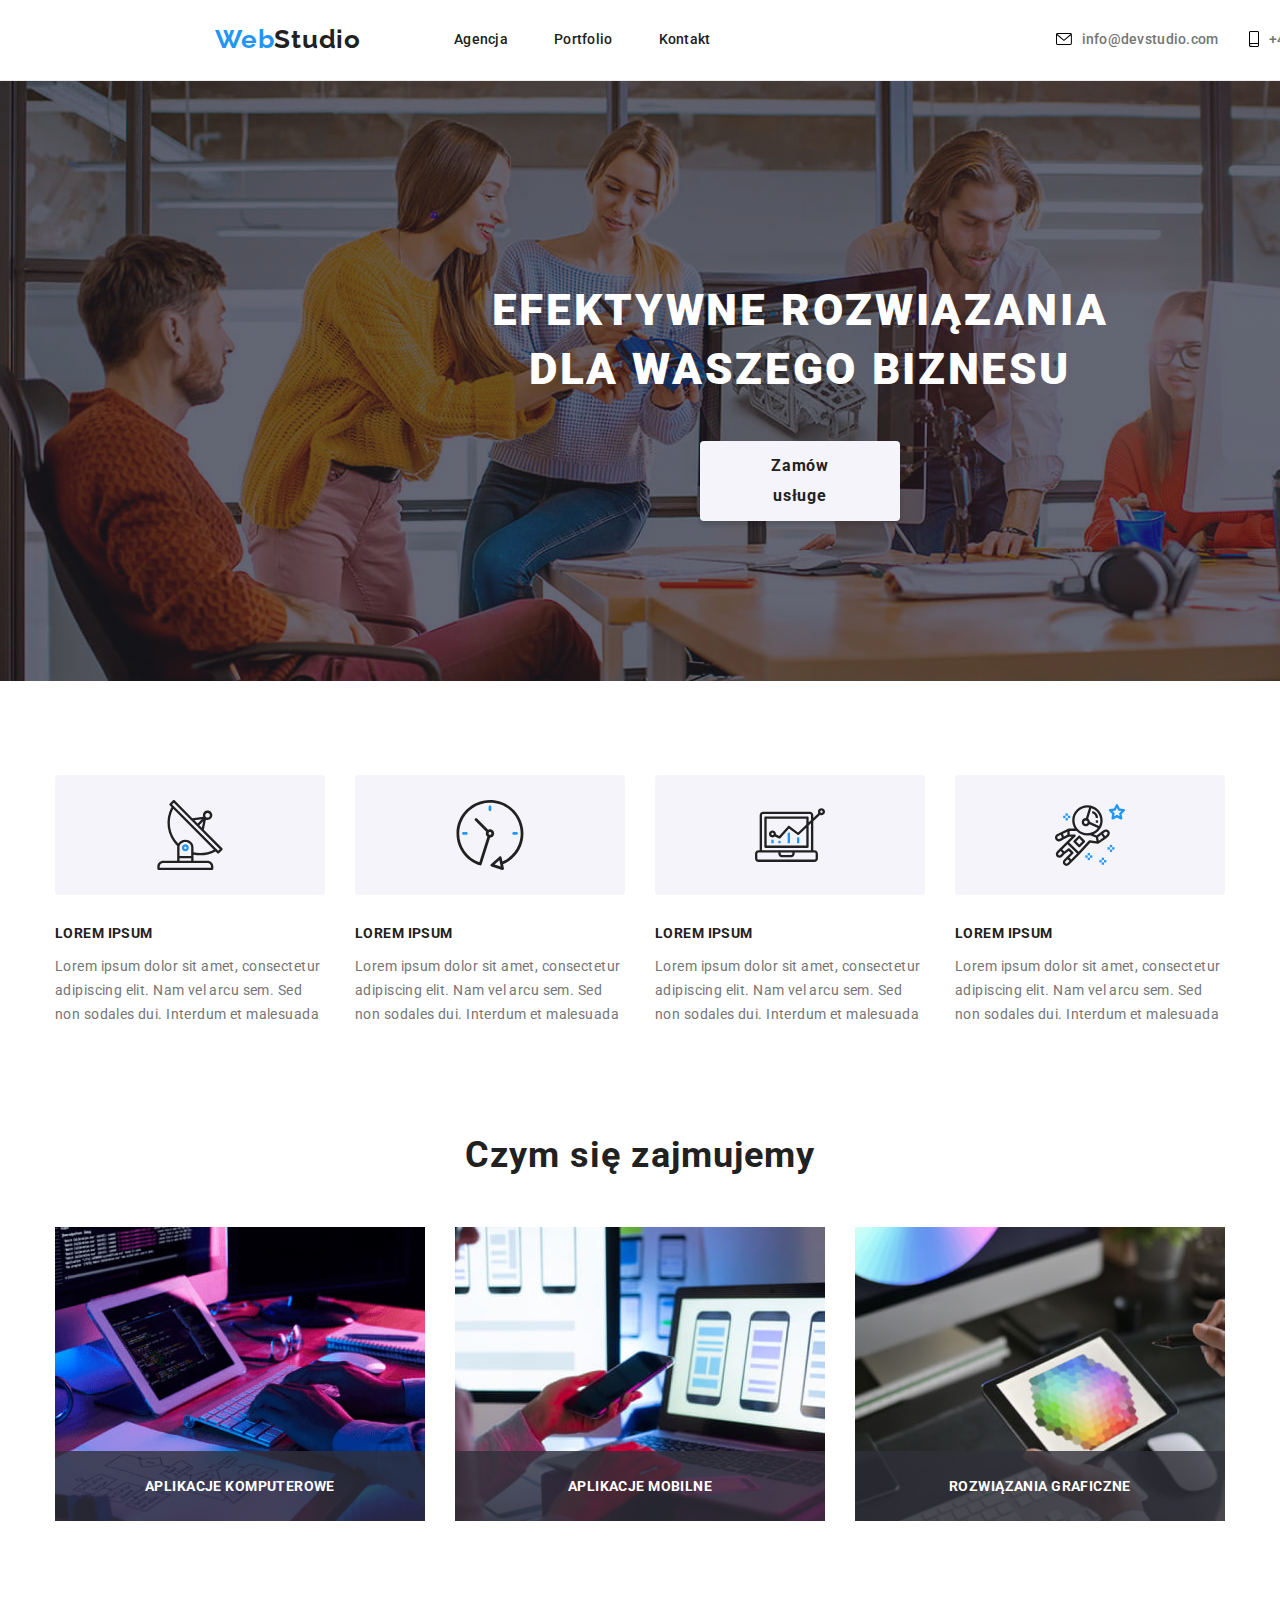
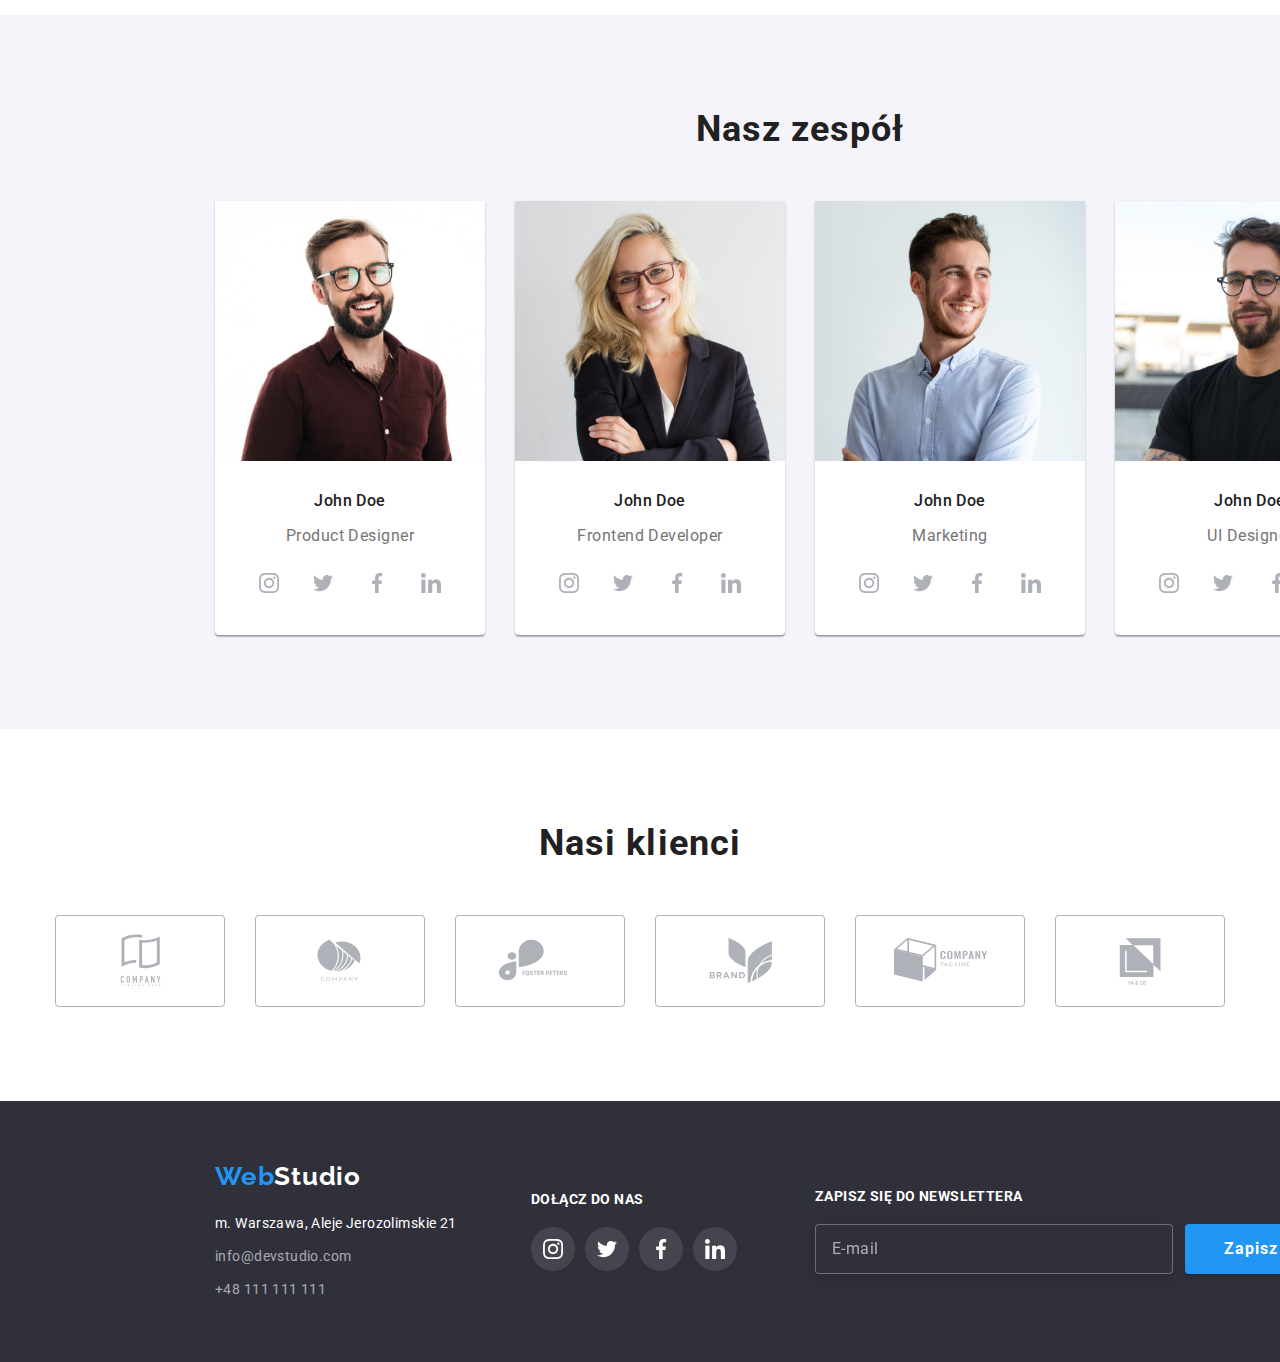
==== commit bad62e91: "footer newsletter" ====
--- a/index.html
+++ b/index.html
@@ -363,13 +363,13 @@
             </div>
             <form class="footer-form" name="signup_form" action="" method="POST" autocomplete="on" novalidate>
                 <h3 class="footer-form-title">Zapisz się do newslettera</h3>
-                <label for="footer-form-label">
+                <label class="footer-form-label" for="newsletteremail">
                 <input class="footer-input" type="email" name="newsletteremail" placeholder="E-mail">
+                <div class="footer-btn-wrapper">
                 <button class="footer-form-btn" type="submit">Zapisz się
-                    <!-- <svg class="footer-button-icon">
-                        <use href="./images/icons.svg#icon-send"></use>
-                    </svg> -->
                 </button>
+                <div class="footer-btn-icon"></div>
+                </div>
                 </label>
             </form>
         </div>
--- a/css/styles.css
+++ b/css/styles.css
@@ -476,49 +476,72 @@
 .footer-icon {
   fill: var(--white);
 }
-.footer-form{
-  min-width: 570px;
+.footer-form {
   padding-left: 78px;
 }
-.footer-form-title{
+.footer-form-title {
   padding-bottom: 20px;
   font-size: 14px;
-line-height: 16px;
-letter-spacing: 0.03em;
-text-transform: uppercase;
-color: #FFFFFF;
-}
-.footer-form-label{
-  display: inline-block;
-}
-.footer-input{
-  width: 358px;
+  line-height: 16px;
+  letter-spacing: 0.03em;
+  text-transform: uppercase;
+  color: #ffffff;
+}
+.footer-form-label {
+  display: flex;
+  flex-direction: row;
+  justify-content: space-between;
+  margin: 0 auto;
+}
+.footer-input {
+  min-width: 358px;
   padding: 15px 16px;
+  margin-right: 12px;
   border: 1px solid rgba(255, 255, 255, 0.3);
-box-sizing: border-box;
-filter: drop-shadow(0px 4px 4px rgba(0, 0, 0, 0.15));
-border-radius: 4px;
-background: #2F303A;
-/* outline: none; */
-}
-.footer-form-btn{
-  width: 200px;
-height: 50px;
-padding-right: 76px;
-color: var(--white);
-  background: var(--main-color) ;
-box-shadow: 0px 4px 4px rgba(0, 0, 0, 0.15);
-border-radius: 4px;
-border: 0px;
-}
-.footer-form-btn::before{
-  background-image: url(../images/vectors/vectorunchecked.svg);
-}
-/* .footer-button-icon{
+  box-sizing: border-box;
+  filter: drop-shadow(0px 4px 4px rgba(0, 0, 0, 0.15));
+  border-radius: 4px;
+  background: #2f303a;
+}
+.footer-input::placeholder {
+  font-size: 16px;
+  line-height: 20px;
+  letter-spacing: 0.03em;
+  color: rgba(255, 255, 255, 0.6);
+}
+.footer-input:focus {
+  color: var(--white);
+}
+.footer-btn-wrapper {
+  position: relative;
+}
+.footer-form-btn {
+  min-width: 82px;
+  padding-top: 10px;
+  padding-right: 76px;
+  padding-bottom: 10px;
+  padding-left: 39px;
+  font-weight: bold;
+  font-size: 16px;
+  line-height: 30px;
+  letter-spacing: 0.06em;
+  color: var(--white);
+  background: var(--main-color);
+  box-shadow: 0px 4px 4px rgba(0, 0, 0, 0.15);
+  border-radius: 4px;
+  border: 0px;
+  margin: 0 auto;
+}
+.footer-btn-icon {
+  position: absolute;
+  top: 50%;
+  right: 28px;
+  transform: translate(-50%, -50%);
   width: 24px;
   height: 24px;
-  fill: var(--white);
-} */
+  margin: 0 auto;
+  background-image: url(../images/vectors/vectorsend.svg);
+}
 
 /* ########### END FOOTER ############## */
 
@@ -665,9 +688,8 @@
   height: 15px;
   background-image: url(../images/vectors/vectorunchecked.svg);
 }
-.modal-checkbox:checked + .policy-label::before{
+.modal-checkbox:checked + .policy-label::before {
   background-image: url(../images/vectors/vectotchecked.svg);
-  
 }
 
 .modal-policy-linktext {
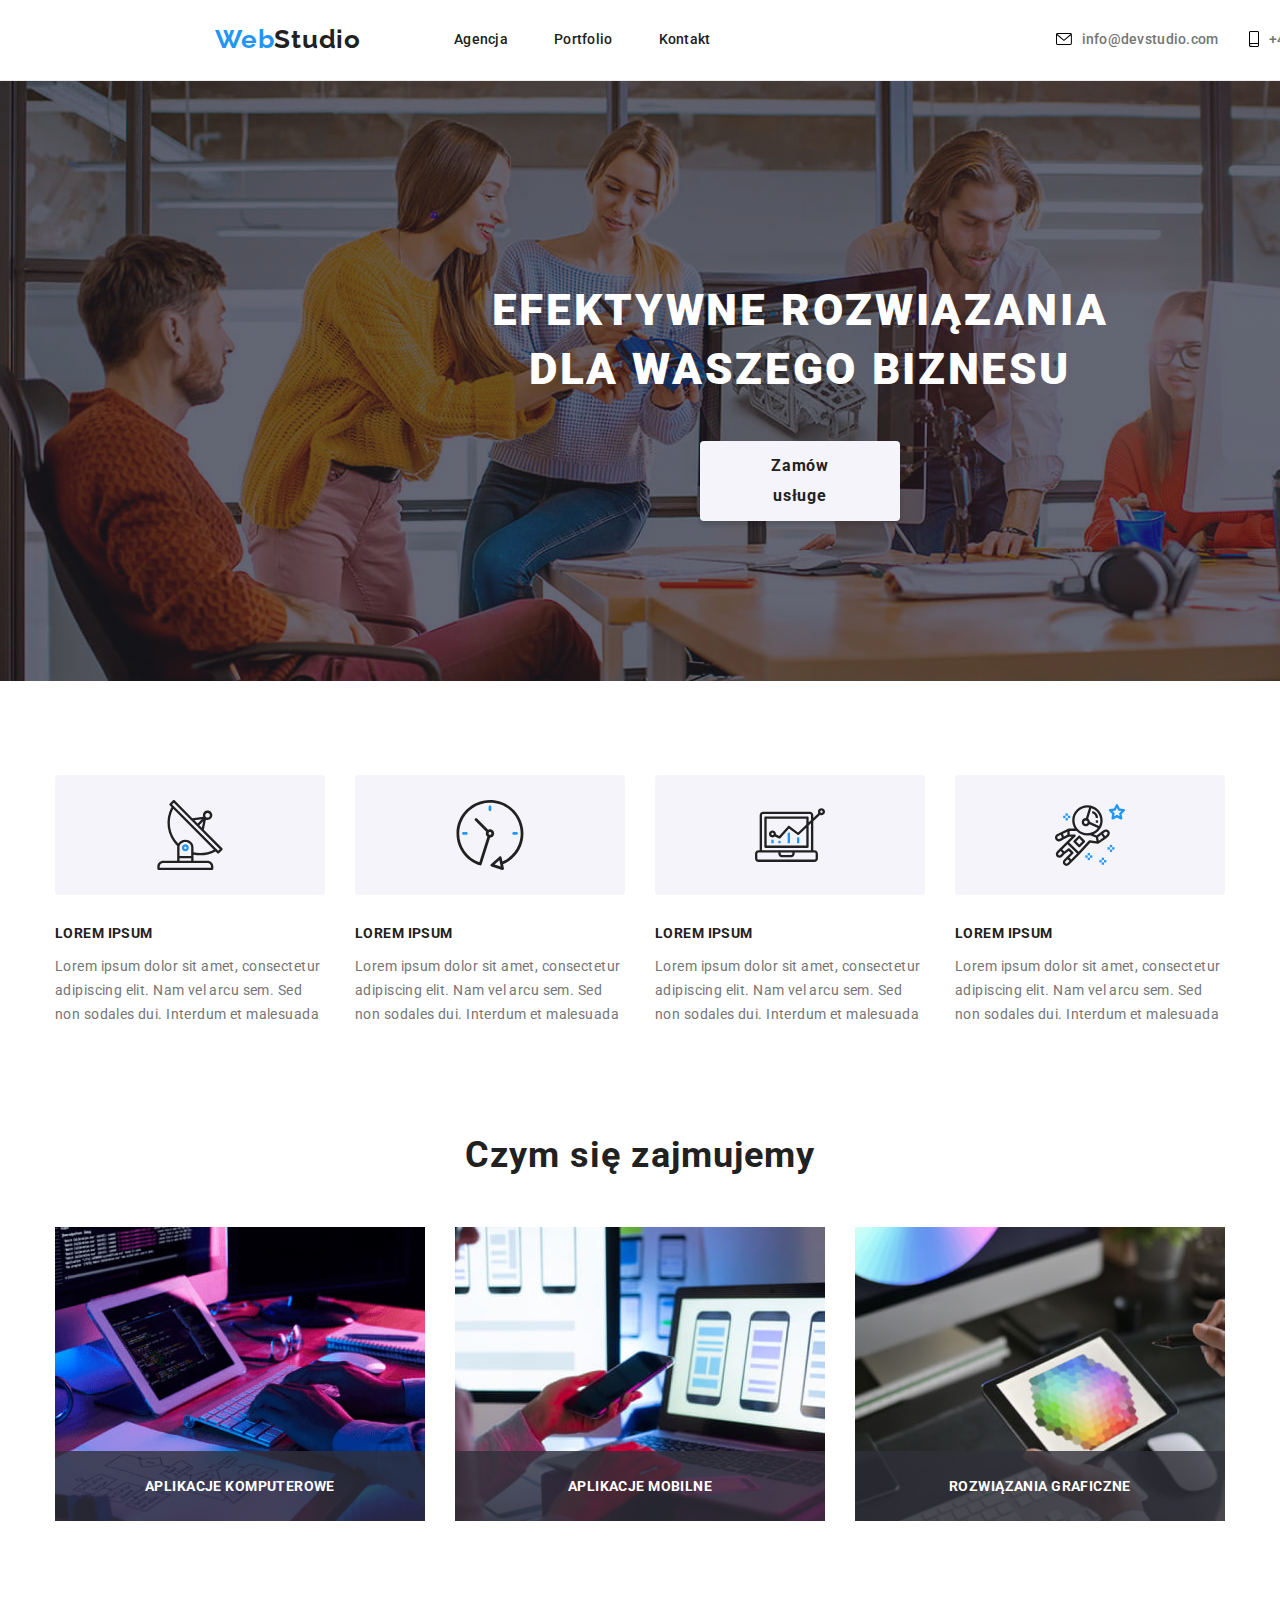
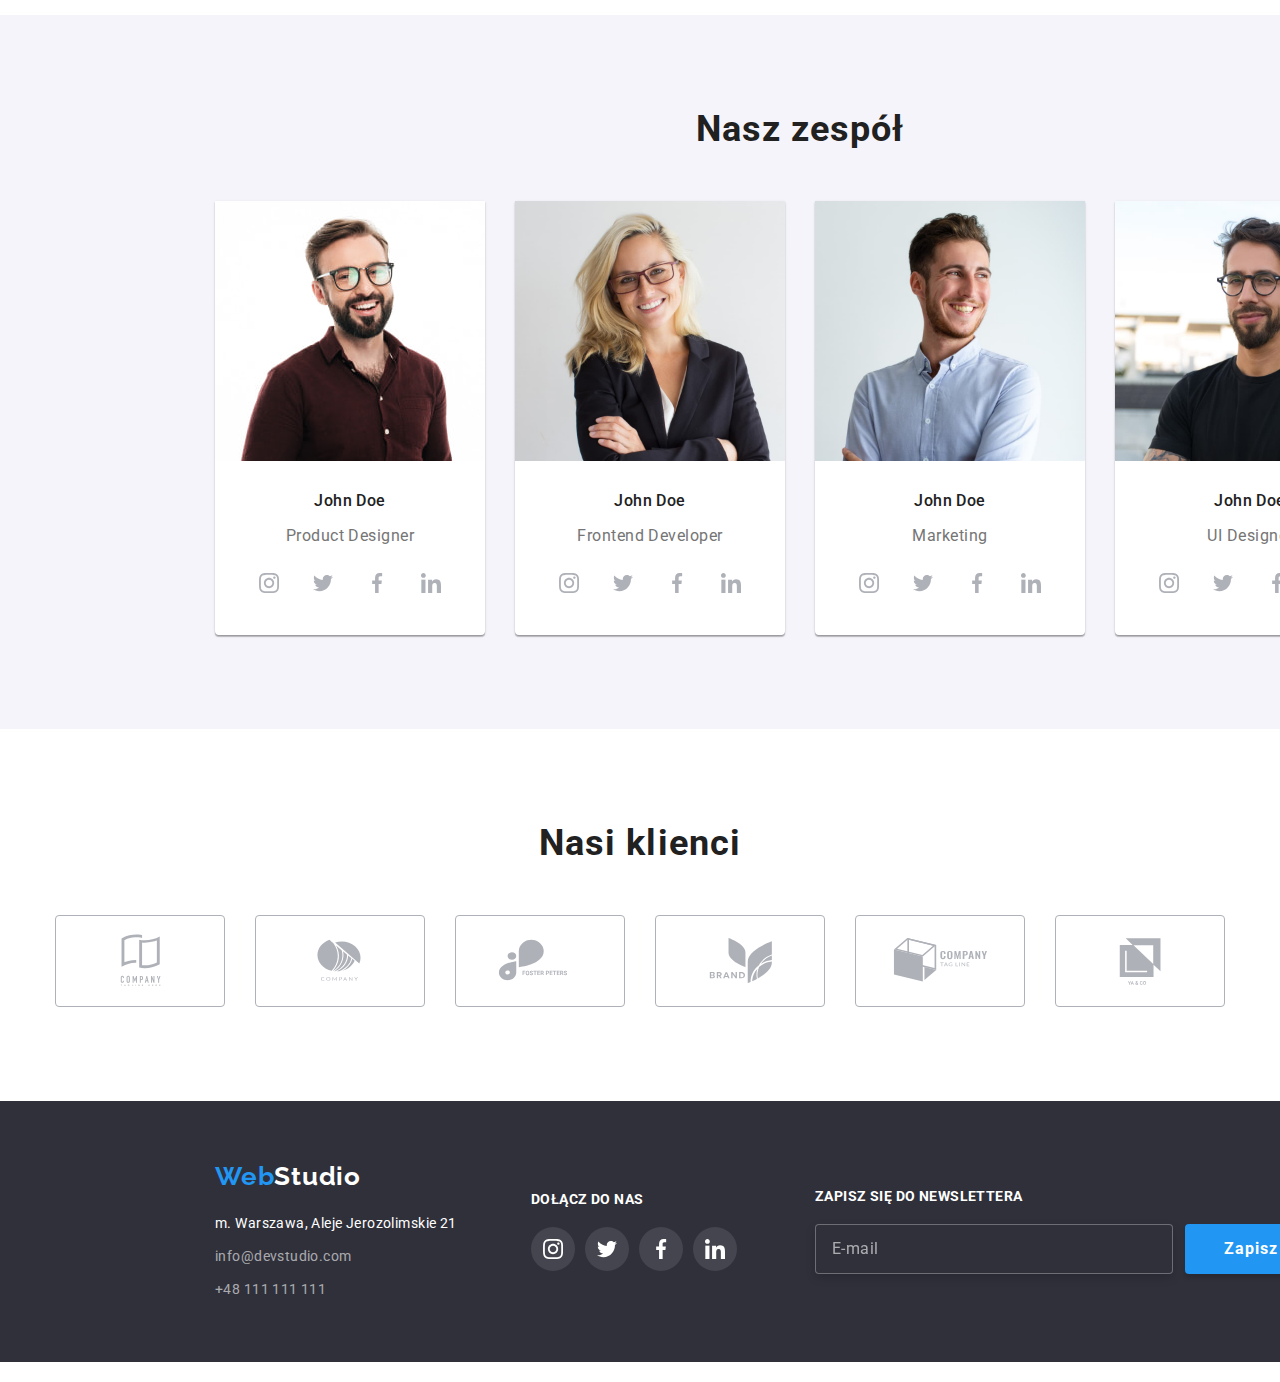
==== commit 8d4d1fba: "newsletter in portfolio" ====
--- a/index.html
+++ b/index.html
@@ -385,21 +385,21 @@
                 <h3 class="modal-form-title">Zostaw swoje dane w formularzu poniżej</h3>
                 <label class="modal-label" for="name" required> Imie</label>
                 <div class="modal-input-wrapper">
-                    <input class="modal-input" type="text" name="username" placeholder="Jan"></input>
+                    <input class="modal-input" type="text" name="username" ></input>
                     <svg class="modal-input-icon">
                         <use href="./images/icons.svg#icon-modalperson"></use>
                     </svg>
                 </div>
                 <label class="modal-label" for="telephone"> Telefon </label>
                 <div class="modal-input-wrapper">
-                    <input class="modal-input" type="tel" name="userphonenumber" placeholder="111 111 111">
+                    <input class="modal-input" type="tel" name="userphonenumber">
                     <svg class="modal-input-icon">
                         <use href="./images/icons.svg#icon-modalphone"></use>
                     </svg>
                 </div>
                 <label class="modal-label" for="email" required> Email</label>
                 <div class="modal-input-wrapper">
-                    <input class="modal-input" type="email" name="useremail" placeholder="jan@mail.com">
+                    <input class="modal-input" type="email" name="useremail">
                     <svg class="modal-input-icon">
                         <use href="./images/icons.svg#icon-modalemail"></use>
                     </svg>
@@ -407,7 +407,7 @@
                 <label class="modal-label" for="comment">Komentarz </label>
                     <textarea class="modal-textarea" name="usercomment" id="textarea" cols="30" rows="5" placeholder="Wprowadź tekst"></textarea>
                 <div class="modal-declaimer-wrapper">
-                    <input class="modal-checkbox visually-hidden" type="checkbox" id="user-policy" name="statutes" value="statutes" required></input>
+                    <input class="modal-checkbox visually-hidden" type="checkbox" id="user-policy" name="statutes" value="statutes"  required></input>
                     <label class="policy-label" for="user-policy"> Oświadczam iż akceptuję <a class="modal-policy-linktext" href="#">Regulamin</a> i <a class="modal-policy-linktext" href="#">Politykę Prywatności.</a>
                     </label>   
                     <button class="modal-btn" type="submit">Wyślij</button>
@@ -417,4 +417,5 @@
     </div>
     <script src="./js/modal.js"></script>
 </body>
-</html>+</html>
+<optgroup></optgroup>